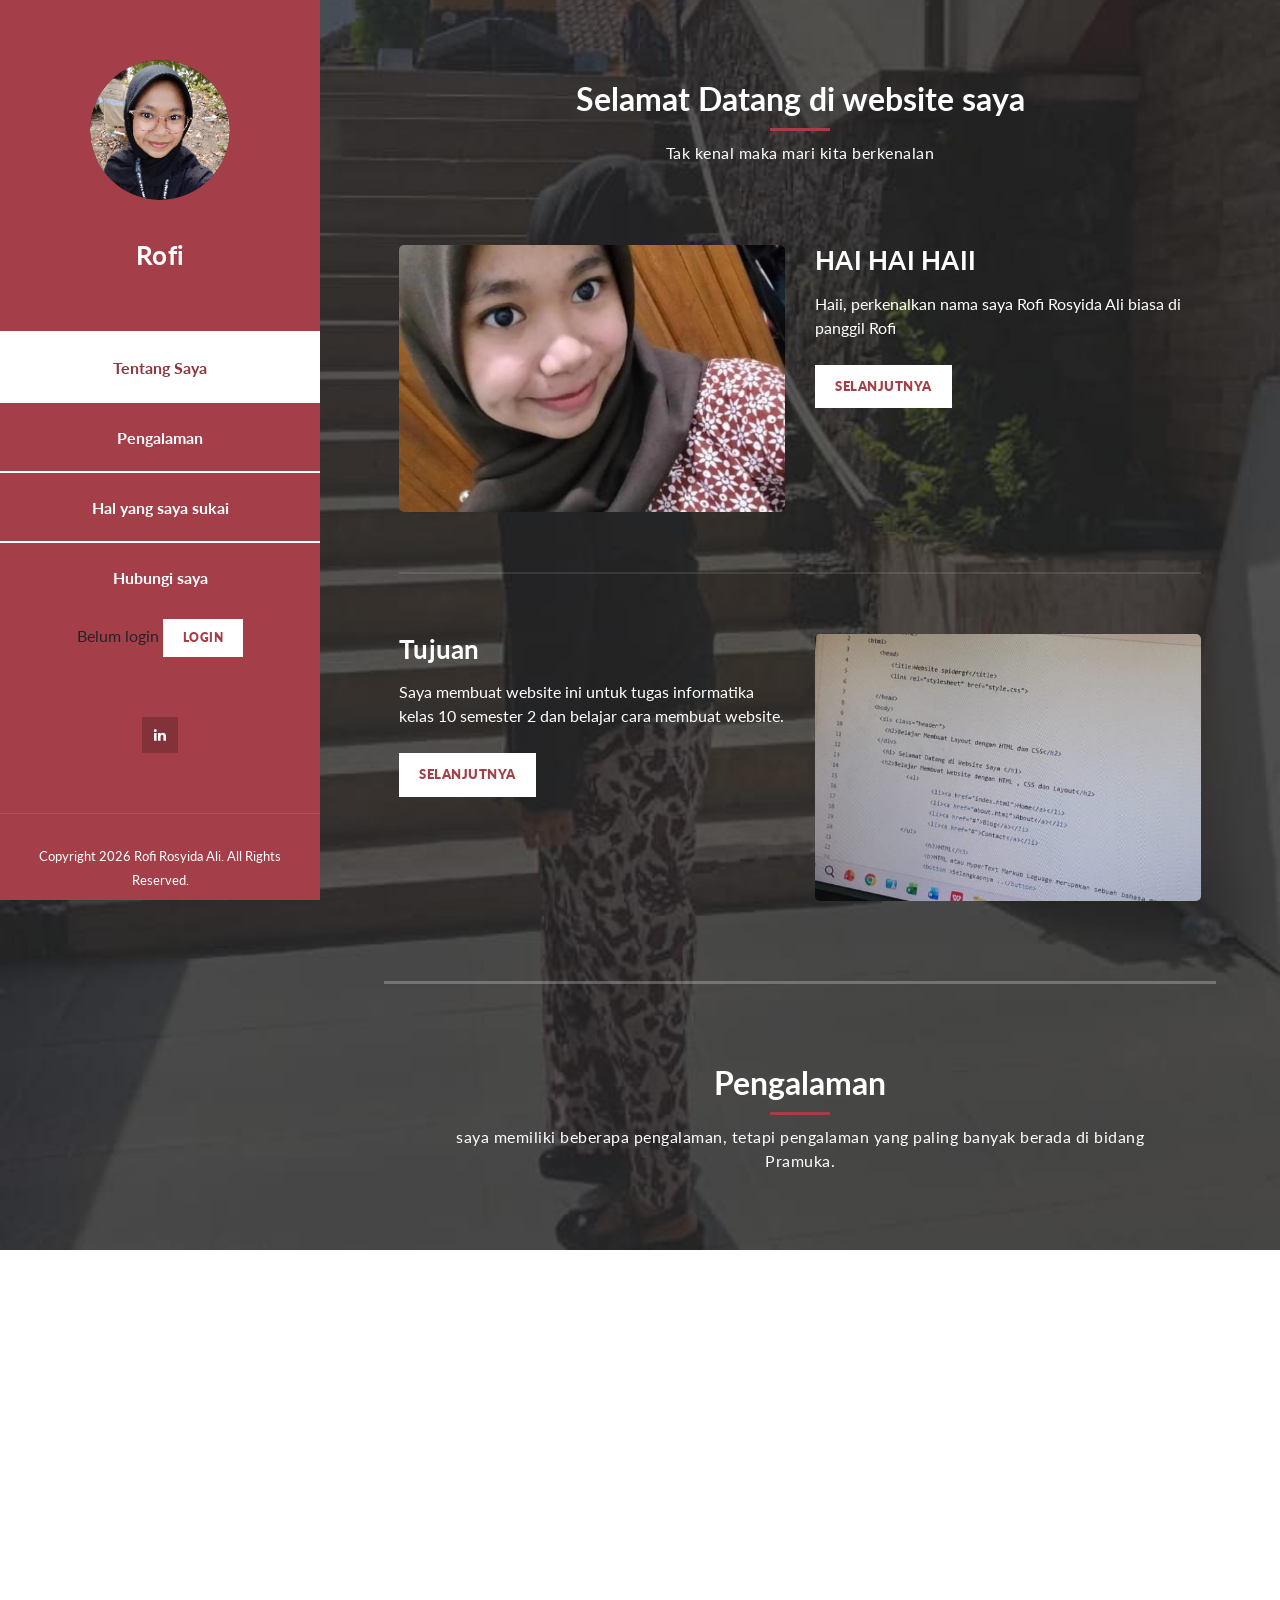
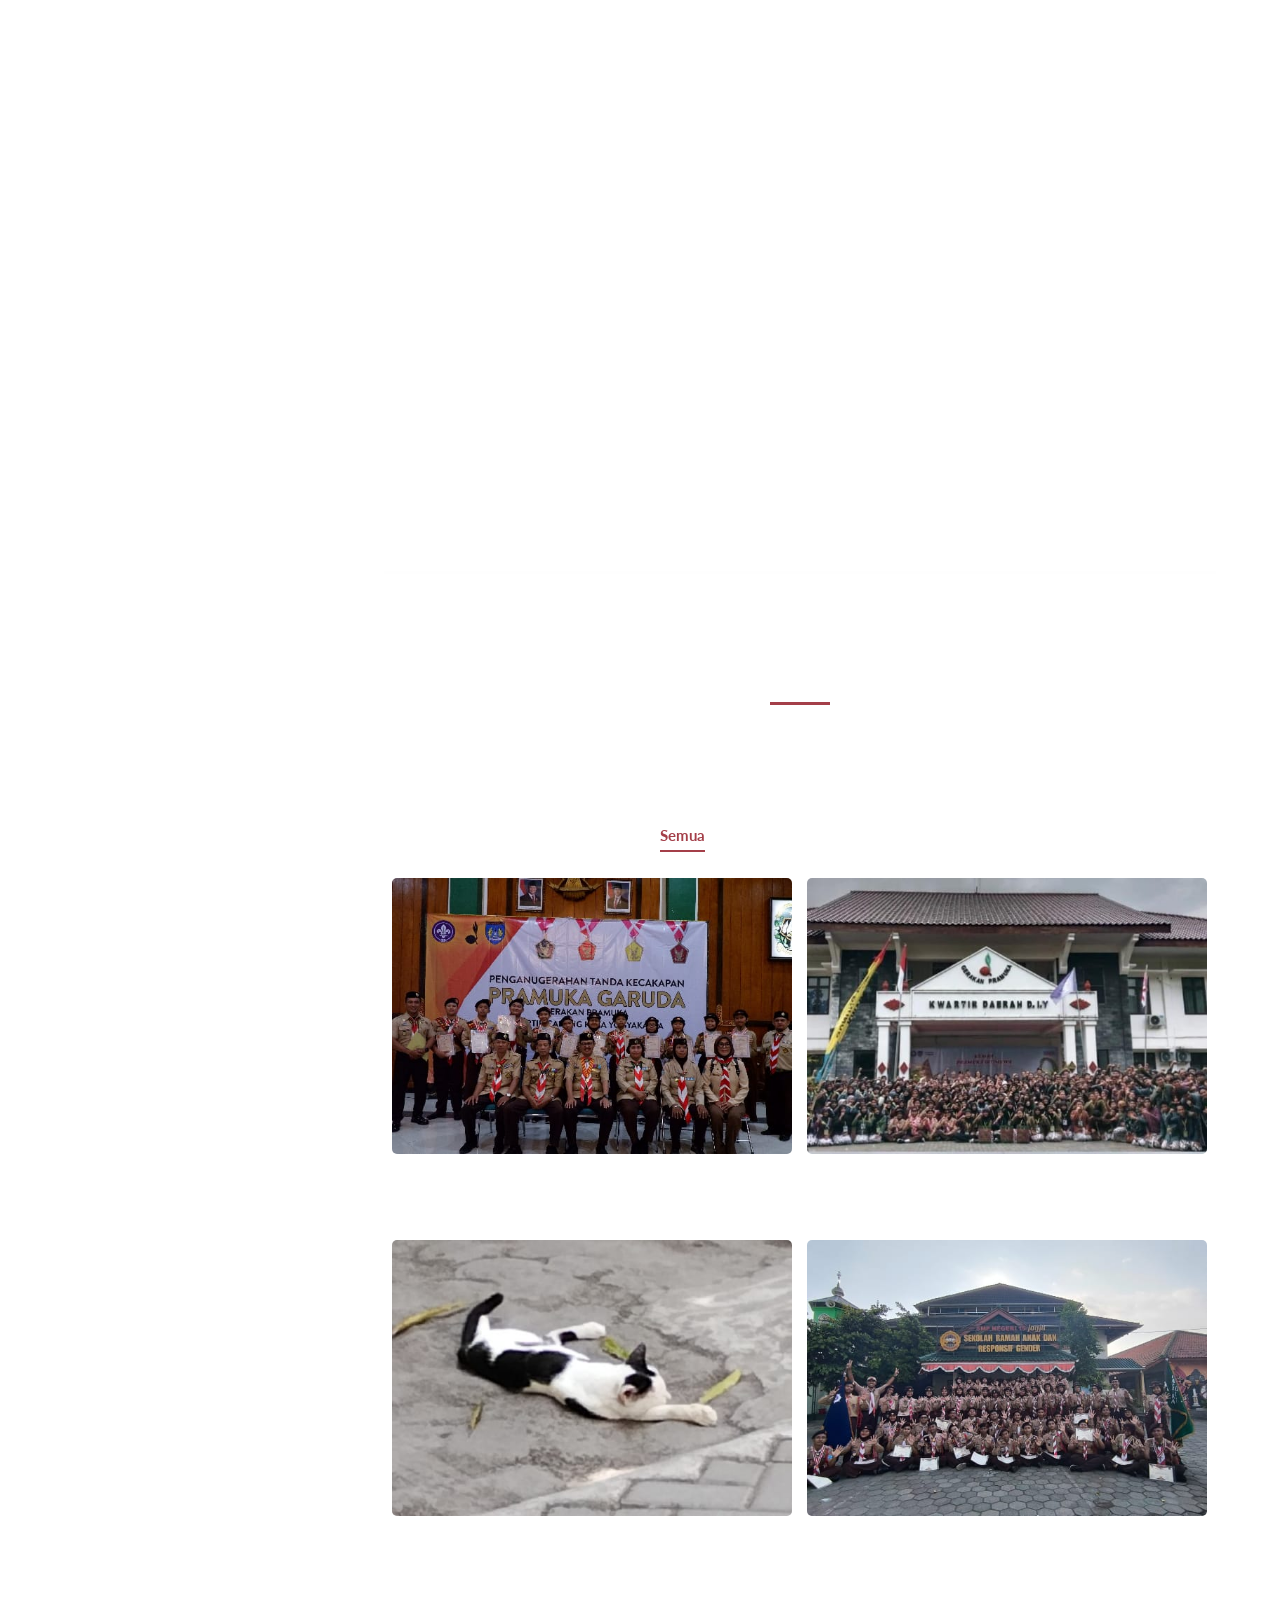
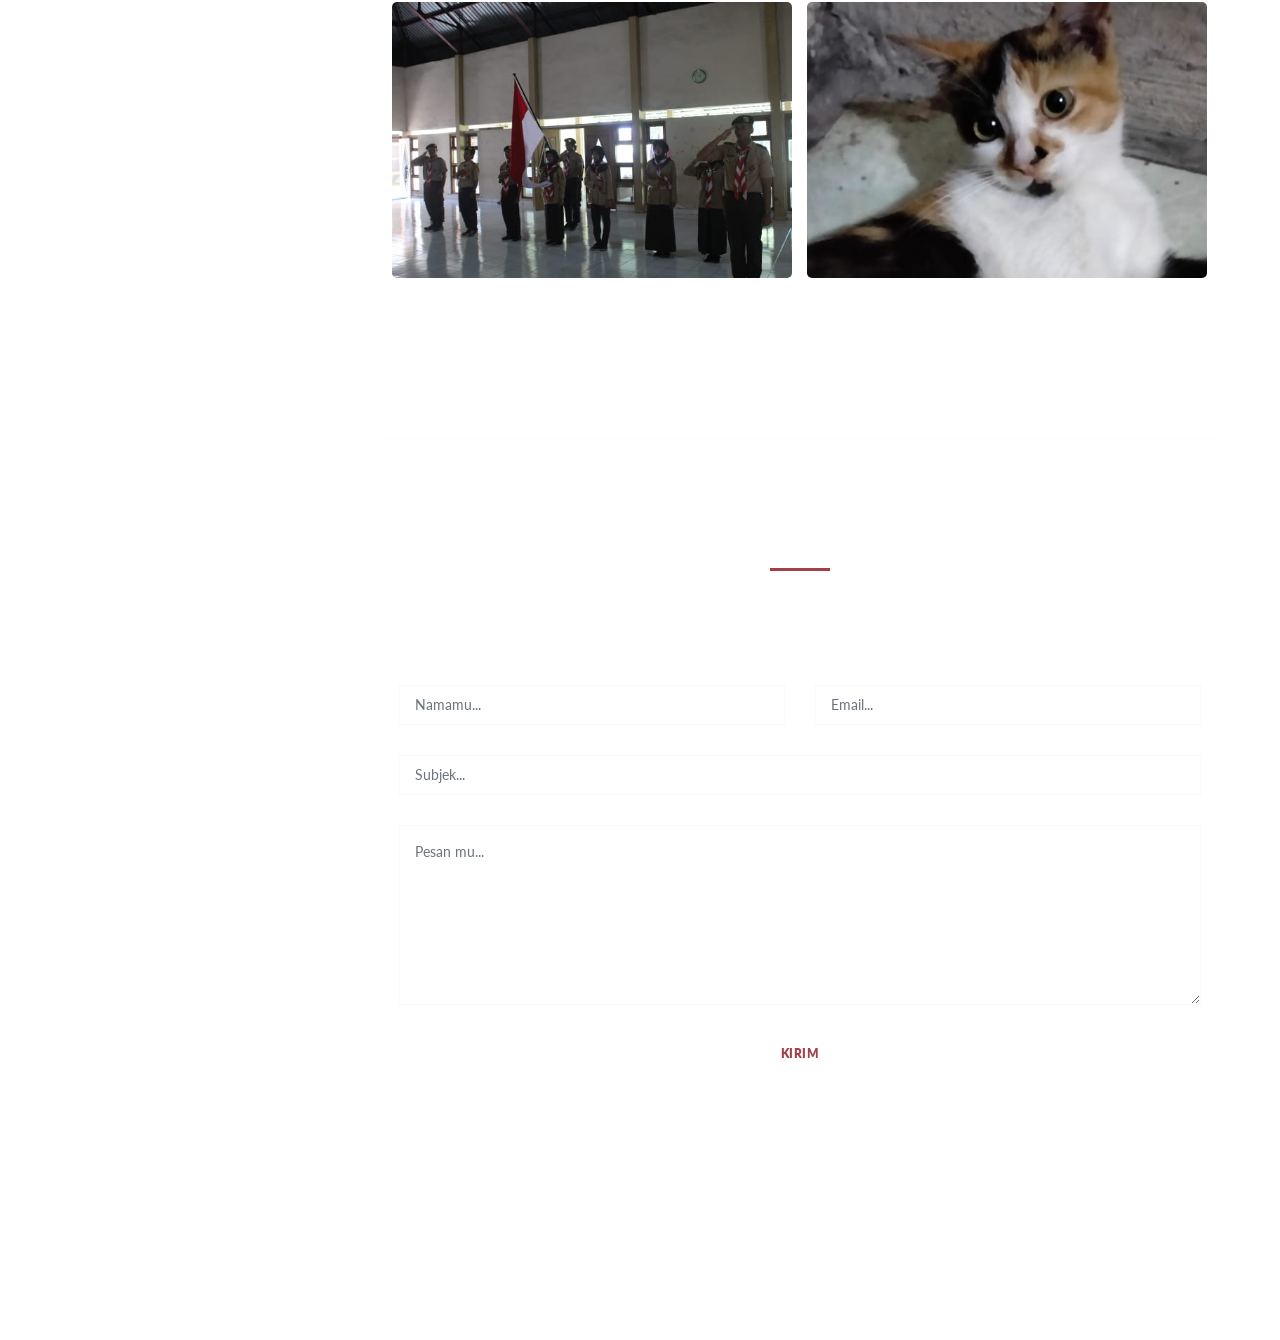
==== index.html @ 65162609 "Add files via upload" ====
<!DOCTYPE html>
<html lang="en">
  <head>
    <meta charset="utf-8" />
    <meta
      name="viewport"
      content="width=device-width, initial-scale=1, shrink-to-fit=no"
    />
    <meta name="description" content="" />
    <meta name="author" content="" />
    <link
      href="https://fonts.googleapis.com/css?family=Lato:100,300,400,700,900"
      rel="stylesheet"
    />

    <title>Rofi's Portofolio</title>
<!--
Reflux Template
https://templatemo.com/tm-531-reflux
-->
    <!-- Bootstrap core CSS -->
    <link href="vendor/bootstrap/css/bootstrap.min.css" rel="stylesheet" />

    <!-- Additional CSS Files -->
    <link rel="stylesheet" href="assets/css/fontawesome.css" />
    <link rel="stylesheet" href="assets/css/templatemo-style.css" />
    <link rel="stylesheet" href="assets/css/owl.css" />
    <link rel="stylesheet" href="assets/css/lightbox.css" />
  </head>

  <body>
    <div id="page-wraper">
      <!-- Sidebar Menu -->
      <div class="responsive-nav">
        <i class="fa fa-bars" id="menu-toggle"></i>
        <div id="menu" class="menu">
          <i class="fa fa-times" id="menu-close"></i>
          <div class="container">
            <div class="image">
              <a href="#"><img src="assets/images/author-image.jpg" alt="" /></a>
            </div>
            <div class="author-content">
              <h4>Rofi</h4>
            </div>
            <nav class="main-nav" role="navigation">
              <ul class="main-menu">
                <li><a href="#section1">Tentang Saya</a></li>
                <li><a href="#section2">Pengalaman</a></li>
                <li><a href="#section3">Hal yang saya sukai</a></li>
                <li><a href="#section4">Hubungi saya</a></li>
                <li class="nav-item list-none flex items-center gap-3 mt-2 md:mt-0">
				<span id="userInfo" class="text-sm text-gray-400">Belum login</span>
				<button id="authBtn" onclick="goLogin()">
					Login
				</button>
			</li>
              </ul>
            </nav>
            <div class="social-network">
              <ul class="soial-icons">
                <li>
                  <a href="https://www.instagram.com/fi_rsy?igsh=dWl6czZiN3VwdWk5"><i class="fa fa-linkedin"></i></a>
                </li>
              </ul>
            </div>
            <div class="copyright-text">
              <p>Copyright 2026 Rofi Rosyida Ali. All Rights Reserved.</p>
            </div>
          </div>
        </div>
      </div>

      <section class="section about-me" data-section="section1">
        <div class="container">
          <div class="section-heading">
            <h2>Selamat Datang di website saya</h2>
            <div class="line-dec"></div>
            <span
              >Tak kenal maka mari kita berkenalan</span
            >
          </div>
          <div class="left-image-post">
            <div class="row">
              <div class="col-md-6">
                <div class="left-image">
                  <img src="assets/images/left-image.jpg" alt="" />
                </div>
              </div>
              <div class="col-md-6">
                <div class="right-text">
                  <h4>HAI HAI HAII</h4>
                  <p>
                    Haii, perkenalkan nama saya Rofi Rosyida Ali
                    biasa di panggil Rofi
                  </p>
                  <div class="white-button">
                    <a href="#">Selanjutnya</a>
                  </div>
                </div>
              </div>
            </div>
          </div>
          <div class="right-image-post">
            <div class="row">
              <div class="col-md-6">
                <div class="left-text">
                  <h4>Tujuan</h4>
                  <p>
                    Saya membuat website ini untuk tugas informatika kelas 10 semester 2 
                    dan belajar cara membuat website.
                  </p>
                  <div class="white-button">
                    <a href="#">Selanjutnya</a>
                  </div>
                </div>
              </div>
              <div class="col-md-6">
                <div class="right-image">
                  <img src="assets/images/right-image.jpg" alt="" />
                </div>
              </div>
            </div>
          </div>
        </div>
      </section>

      <section class="section my-services" data-section="section2">
        <div class="container">
          <div class="section-heading">
            <h2>Pengalaman</h2>
            <div class="line-dec"></div>
            <span
              >saya memiliki beberapa pengalaman, tetapi pengalaman yang 
              paling banyak berada di bidang Pramuka.</span
            >
          </div>
          <div class="row">
            <div class="col-md-6">
              <div class="service-item">
                <div class="first-service-icon service-icon"></div>
                <h4>OSN</h4>
                <p>
                  Saat saya masih menduduki bangku kelas 8 SMP,
                  saya pernah mengikuti Olimpiade Sains Nasional bidang IPS 
                  tingkat kota Yogyakarta pada tanggal 29 Mei 2024.
                  Tetapi tuhan tidak mengizinkan saya untuk lolos di tingkat kota.
                </p>
              </div>
            </div>
            <div class="col-md-6">
              <div class="service-item">
                <div class="second-service-icon service-icon"></div>
                <h4>Pramuka Garuda</h4>
                <p>
                  Saat kelas 9 SMP saya mengikuti seleksi pramuka 
                  garuda penggalang dan lolos untuk 
                  menjadi pramuka garuda penggalang.
                </p>
              </div>
            </div>
            <div class="col-md-6">
              <div class="service-item">
                <div class="third-service-icon service-icon"></div>
                <h4>Kemah Pramuka Istimewa</h4>
                <p>
                  Kemah Istimewa ini adalah perkemahan budaya yang diselenggarakan 
                  oleh Kwarda DIY. Fokus utama perkemahan ini pada pelestarian 
                  kebudayaan dan Syarat Kecakapan Pramuka Istimewa (SKPI).
                </p>
              </div>
            </div>
            <div class="col-md-6">
              <div class="service-item">
                <div class="fourth-service-icon service-icon"></div>
                <h4>Admin Dashboard</h4>
                <p>
                  Vivamus et dui a massa venenatis fringilla. Proin lacus massa,
                  eleifend sed fermentum in, dignissim vel metus. Nunc accumsan
                  leo nec felis porttitor.
                </p>
              </div>
            </div>
          </div>
        </div>
      </section>

      <section class="section my-work" data-section="section3">
        <div class="container">
          <div class="section-heading">
            <h2>Hal yang saya sukai</h2>
            <div class="line-dec"></div>
            <span
              >Saya sangat suka menerapkan jiwa penjelajah Pramuka di luar ruangan dan menjadi pencinta kucing yang penyayang di rumah.</span
            >
          </div>
          <div class="row">
            <div class="isotope-wrapper">
              <form class="isotope-toolbar">
                <label
                  ><input
                    type="radio"
                    data-type="*"
                    checked=""
                    name="isotope-filter"
                  />
                  <span>Semua</span></label
                >
                <label
                  ><input
                    type="radio"
                    data-type="people"
                    name="isotope-filter"
                  />
                  <span>Pramuka</span></label
                >
                <label
                  ><input
                    type="radio"
                    data-type="nature"
                    name="isotope-filter"
                  />
                  <span>Prestasi</span></span></label
                >
                <label
                  ><input
                    type="radio"
                    data-type="animals"
                    name="isotope-filter"
                  />
                  <span>Hewan</span></label
                >
              </form>
              <div class="isotope-box">
                <div class="isotope-item" data-type="nature">
                  <figure class="snip1321">
                    <img
                      src="assets/images/portfolio-01.jpg"
                      alt="sq-sample26"
                    />
                    <figcaption>
                      <a
                        href="assets/images/portfolio-01.jpg"
                        data-lightbox="image-1"
                        data-title="Caption"
                        ><i class="fa fa-search"></i
                      ></a>
                      <h4>Pramuka Garuda Penggalang</h4>
                      <span>25 November 2024 dilantik menjadi pramuka garuda penggalang</span>
                    </figcaption>
                  </figure>
                </div>

                <div class="isotope-item" data-type="people">
                  <figure class="snip1321">
                    <img
                      src="assets/images/portfolio-02.jpg"
                      alt="sq-sample26"
                    />
                    <figcaption>
                      <a
                        href="assets/images/portfolio-02.jpg"
                        data-lightbox="image-1"
                        data-title="Caption"
                        ><i class="fa fa-search"></i
                      ></a>
                      <h4>Kemah Istimewa 2025</h4></h4>
                      <span>Oktober 2025 hari terakhir perkemahan</span>
                    </figcaption>
                  </figure>
                </div>

                <div class="isotope-item" data-type="animals">
                  <figure class="snip1321">
                    <img
                      src="assets/images/portfolio-03.jpg"
                      alt="sq-sample26"
                    />
                    <figcaption>
                      <a
                        href="assets/images/portfolio-03.jpg"
                        data-lightbox="image-1"
                        data-title="Caption"
                        ><i class="fa fa-search"></i
                      ></a>
                      <h4>Sapi</h4>
                      <span>Kucing di Delayota</span>
                    </figcaption>
                  </figure>
                </div>

                <div class="isotope-item" data-type="people">
                  <figure class="snip1321">
                    <img
                      src="assets/images/portfolio-04.jpg"
                      alt="sq-sample26"
                    />
                    <figcaption>
                      <a
                        href="assets/images/portfolio-04.jpg"
                        data-lightbox="image-1"
                        data-title="Caption"
                        ><i class="fa fa-search"></i
                      ></a>
                      <h4>Dewan Penggalang</h4>
                      <span>Purna anggota dewan penggalang</span>
                    </figcaption>
                  </figure>
                </div>

                <div class="isotope-item" data-type="nature">
                  <figure class="snip1321">
                    <img
                      src="assets/images/portfolio-05.jpg"
                      alt="sq-sample26"
                    />
                    <figcaption>
                      <a
                        href="assets/images/portfolio-05.jpg"
                        data-lightbox="image-1"
                        data-title="Caption"
                        ><i class="fa fa-search"></i
                      ></a>
                      <h4>Saka Bakti Husada</h4>
                      <span>Pelantikan anggota</span>
                    </figcaption>
                  </figure>
                </div>

                <div class="isotope-item" data-type="animals">
                  <figure class="snip1321">
                    <img
                      src="assets/images/portfolio-06.jpg"
                      alt="sq-sample26"
                    />
                    <figcaption>
                      <a
                        href="assets/images/portfolio-06.jpg"
                        data-lightbox="image-1"
                        data-title="Caption"
                        ><i class="fa fa-search"></i
                      ></a>
                      <h4>Miu</h4>
                      <span>Kucing tetangga suka main ke rumah</span>
                    </figcaption>
                  </figure>
                </div>
              </div>
            </div>
          </div>
        </div>
      </section>

      <section class="section contact-me" data-section="section4">
        <div class="container">
          <div class="section-heading">
            <h2>Hubungi saya</h2>
            <div class="line-dec"></div>
            <span
              >Hubungi saya jika anda ingin berteman dengan saya</span
            >
          </div>
          <div class="row">
            <div class="right-content">
              <div class="container">
                <form id="contact" action="" method="post">
                  <div class="row">
                    <div class="col-md-6">
                      <fieldset>
                        <input
                          name="name"
                          type="text"
                          class="form-control"
                          id="name"
                          placeholder="Namamu..."
                          required=""
                        />
                      </fieldset>
                    </div>
                    <div class="col-md-6">
                      <fieldset>
                        <input
                          name="email"
                          type="text"
                          class="form-control"
                          id="email"
                          placeholder="Email..."
                          required=""
                        />
                      </fieldset>
                    </div>
                    <div class="col-md-12">
                      <fieldset>
                        <input
                          name="subject"
                          type="text"
                          class="form-control"
                          id="subject"
                          placeholder="Subjek..."
                          required=""
                        />
                      </fieldset>
                    </div>
                    <div class="col-md-12">
                      <fieldset>
                        <textarea
                          name="message"
                          rows="6"
                          class="form-control"
                          id="message"
                          placeholder="Pesan mu..."
                          required=""
                        ></textarea>
                      </fieldset>
                    </div>
                    <div class="col-md-12">
                      <fieldset>
                        <button type="submit" id="form-submit" class="button">
                          Kirim
                        </button>
                      </fieldset>
                    </div>
                  </div>
                </form>
              </div>
            </div>
          </div>
        </div>
      </section>
    </div>

    <!-- Scripts -->
    <!-- Bootstrap core JavaScript -->
    <script src="vendor/jquery/jquery.min.js"></script>
    <script src="vendor/bootstrap/js/bootstrap.bundle.min.js"></script>

    <script src="assets/js/isotope.min.js"></script>
    <script src="assets/js/owl-carousel.js"></script>
    <script src="assets/js/lightbox.js"></script>
    <script src="assets/js/custom.js"></script>
    <script src="login/js/welcome.js"></script>
    <script>
      //according to loftblog tut
      $(".main-menu li:first").addClass("active");

      var showSection = function showSection(section, isAnimate) {
        var direction = section.replace(/#/, ""),
          reqSection = $(".section").filter(
            '[data-section="' + direction + '"]'
          ),
          reqSectionPos = reqSection.offset().top - 0;

        if (isAnimate) {
          $("body, html").animate(
            {
              scrollTop: reqSectionPos
            },
            800
          );
        } else {
          $("body, html").scrollTop(reqSectionPos);
        }
      };

      var checkSection = function checkSection() {
        $(".section").each(function() {
          var $this = $(this),
            topEdge = $this.offset().top - 80,
            bottomEdge = topEdge + $this.height(),
            wScroll = $(window).scrollTop();
          if (topEdge < wScroll && bottomEdge > wScroll) {
            var currentId = $this.data("section"),
              reqLink = $("a").filter("[href*=\\#" + currentId + "]");
            reqLink
              .closest("li")
              .addClass("active")
              .siblings()
              .removeClass("active");
          }
        });
      };

      $(".main-menu").on("click", "a", function(e) {
        e.preventDefault();
        showSection($(this).attr("href"), true);
      });

      $(window).scroll(function() {
        checkSection();
      });
    </script>
  </body>
</html>
---- assets/css/templatemo-style.css ----
/*

Reflux Template

https://templatemo.com/tm-531-reflux

*/

@import url(fontawesome.css);
@import url("https://fonts.googleapis.com/css?family=Lato:100,300,400,700,900");
body {
    font-family: 'Lato', sans-serif;
}

#page-wraper {
    background: url(../images/page-bg.jpg) no-repeat center center fixed;
    -webkit-background-size: cover;
    -moz-background-size: cover;
    -o-background-size: cover;
    background-size: cover;
    width: 100%;
}


/* Basic */

body {
    overflow-x: hidden;
}

input,
select,
textarea {
    outline: none;
}

a,
a:hover {
    text-decoration: none;
}

p {
    font-size: 16px;
    line-height: 24px;
    color: #fff;
}

h4 {
    font-size: 26px;
    font-weight: 700;
    color: #fff;
    letter-spacing: 0.25px;
}

img {
    width: 100%;
    overflow: hidden;
}

ul {
    padding: 0;
    margin: 0;
    list-style: none;
}

ul li {
    display: inline-block;
}

html {
    -webkit-box-sizing: border-box;
    -moz-box-sizing: border-box;
    box-sizing: border-box;
}

*,
*:before,
*:after {
    -webkit-box-sizing: inherit;
    -moz-box-sizing: inherit;
    box-sizing: inherit;
}

.clearfix {
    zoom: 1;
}

.clearfix:before,
.clearfix:after {
    content: "";
    display: table;
}

.clearfix:after {
    clear: both;
}

.container {
    margin: 0 auto;
}

.main-nav {
    text-align: center;
}

.main-nav li:last-child a {
    border-bottom: 2px solid #fff;
}

.main-nav li {
    display: block;
}

.main-nav li a {
    height: 70px;
    line-height: 70px;
    display: inline-block;
    font-size: 16px;
    font-weight: 700;
    color: #fff;
    width: 100%;
    transition: all 0.5s;
    border-top: 2px solid #fff;
}

.main-nav li:hover a,
.main-nav li.active a {
    background: #fff;
    color: #8c363e;
}

/* Sidebar Menu */

.menu .image {
    margin-top: 60px;
}

.menu .image img {
    width: 140px;
    height: 140px;
    border-radius: 50%;
    text-align: center;
}

.menu .author-content {
    margin: 40px 0px 60px 0px;
}

.menu .author-content h4 {
    margin-bottom: 0px;
}

.menu .author-content span {
    font-size: 13px;
    font-style: italic;
    color: #fff;
}

.menu .social-network {
    margin-top: 60px;
}

.menu .social-network ul li {
    margin: 0 3px;
}

.menu .social-network ul li a {
    width: 40px;
    height: 40px;
    display: inline-block;
    text-align: center;
    line-height: 40px;
    background-color: rgba(0, 0, 0, 0.2);
    color: #fff;
    font-size: 14px;
    transition: all 0.5s;
}

.menu .social-network ul li a:hover {
    background-color: #fff;
    color: #a43f49;
}

.menu .copyright-text {
    position: relative;
    margin-top: 60px;
}

.menu .copyright-text p {
    border-top: 1px solid rgba(250, 250, 250, 0.1);
    display: inline-block;
    width: 100%;
    padding-left: 30px;
    padding-right: 30px;
    padding-top: 30px;
    font-size: 13px;
}

.menu:before,
.menu:after {
    content: "";
    display: table;
}

.menu:after {
    clear: both;
}

.menu a {
    text-decoration: none;
    color: inherit;
}

.menu {
    text-align: center;
}

.menu::-webkit-scrollbar {
    display: none;
}

.menu {
    left: 10%;
  -webkit-transition: -webkit-transform 233ms cubic-bezier(0, 0, 0.21, 1);
  -webkit-overflow-scrolling: touch;
  background-color: #a43f49;
  box-sizing: border-box;
  height: 100vh;  
  max-height: 100vh !important;
  max-width: 80vw !important;
  min-width: 45px !important;
  outline: none;
  overflow-x: hidden !important;
  overflow-y: auto !important;
  padding: 0;
  position: fixed !important;
  top: calc(0px);  
  width: 20%;
  will-change: transform;
  z-index: 9999 !important;
}

.menu-toggle {
  color: #fff;
  cursor: pointer;
  font-size: 25px;
  position: fixed;
  right: 25px;
  top: 25px;
}

#menu-toggle {
    z-index: 999;
    cursor: pointer;
    position: fixed;
    top: 0;
    left: 0;
    color: #a43f49;
    background-color: #fff;
    width: 60px;
    height: 60px;
    text-align: center;
    display: inline-block;
    line-height: 60px;
}

.menu-close {
  cursor: pointer;
}

#menu-close {
    cursor: pointer;
    text-align: right;
    color: #a43f49;
    background-color: #fff;
    width: 100%;
    height: 60px;
    text-align: center;
    display: inline-block;
    line-height: 60px;
}


/* Section */

.section {
    color: #fff;
    width: 55%;
    right: 10%;
    left: 35%;
    position: relative;
    min-height: 100vh;
    padding-bottom: 80px;
    border-bottom: 3px solid rgba(250, 250, 250, 0.25);
}

.section-heading {
    text-align: center;
    padding: 80px 45px;
}

.section-heading h2 {
    font-size: 32px;
    font-weight: 700;
    color: #fff;
}

.section-heading .line-dec {
    width: 60px;
    height: 3px;
    background-color: #a43f49;
    margin: 10px auto;
}

.section-heading span {
    margin-top: 5px;
    font-size: 16px;
    color: #fff;
    letter-spacing: 0.5px;
}


/* Buttons */

.white-button a {
    display: inline-block;
    padding: 12px 20px;
    background-color: #fff;
    color: #a43f49;
    font-size: 13px;
    font-weight: 800;
    letter-spacing: 0.5px;
    text-transform: uppercase;
    transition: all 0.5s;
}

.white-button a:hover {
    background-color: #a43f49;
    color: #fff;
}

button {
    display: inline-block;
    padding: 10px 20px;
    background-color: #fff;
    color: #a43f49;
    font-size: 12px;
    font-weight: 800;
    letter-spacing: 0.5px;
    text-transform: uppercase;
    transition: all 0.5s;
    border: none;
    outline: none;
    cursor: pointer;
}

button:hover {
    outline: none;
    background-color: #a43f49;
    color: #fff;
}


/* Left & Right Post */

.right-image-post {
    margin-top: 60px;
    padding-top: 60px;
    border-top: 2px solid rgba(250, 250, 250, 0.1);
}

.left-image img,
.right-image img {
    border-radius: 5px;
}

.right-image-post h4,
.left-image-post h4 {
    margin-top: 30px;
}

.right-image-post p,
.left-image-post p {
    margin-top: 20px;
}

.right-image-post .white-button,
.left-image-post .white-button {
    margin-top: 30px;
}


/* Services */

.my-services .col-md-6 {
    padding-left: 5px;
    padding-right: 5px;
}

.service-item {
    margin-bottom: 10px;
    padding: 50px;
    background-color: rgba(250, 250, 250, 0.1);
    transition: all 0.5s;
}

.service-item h4 {
    transition: all 0.5s;
}

.service-item p {
    transition: all 0.5s;
}

.service-item:hover {
    background-color: rgba(250, 250, 250, 1);
}

.service-item:hover h4 {
    color: #1e1e1e;
}

.service-item:hover p {
    color: #4a4a4a;
}

.service-item .service-icon {
    width: 70px;
    height: 70px;
    display: inline-block;
    margin-bottom: 30px;
    background-size: cover;
    background-repeat: no-repeat;
    transition: all 0.5s;
}

.service-item .first-service-icon {
    background-image: url(../images/first-white-icon.png);
}

.service-item:hover .first-service-icon {
    background-image: url(../images/first-main-icon.png);
}

.service-item .second-service-icon {
    background-image: url(../images/second-white-icon.png);
}

.service-item:hover .second-service-icon {
    background-image: url(../images/second-main-icon.png);
}

.service-item .third-service-icon {
    background-image: url(../images/third-white-icon.png);
}

.service-item:hover .third-service-icon {
    background-image: url(../images/third-main-icon.png);
}

.service-item .fourth-service-icon {
    background-image: url(../images/fourth-white-icon.png);
}

.service-item:hover .fourth-service-icon {
    background-image: url(../images/fourth-main-icon.png);
}


/* My Work */

section.my-work .section-heading {
    text-align: center;
    padding: 80px 45px 50px 45px;
}

.isotope-wrapper {
    position: relative;
    width: 100%;
    margin: auto;
}

.isotope-toolbar input[type="radio"] {
    display: none;
}

.isotope-toolbar span {
    text-transform: capitalize;
    display: inline-block;
    margin-right: 15px;
    padding-bottom: 3px;
    font-size: 15px;
    font-weight: 700;
    border-bottom: 2px solid transparent;
    transform: ease-in-out 0.5s;
    cursor: pointer;
}

.isotope-toolbar input[type="radio"]:checked + span {
    color: #a43f49;
    border-bottom: 2px solid #a43f49;
}

.isotope-box {
    position: relative;
    width: 100%;
}

.isotope-toolbar {
    text-align: center;
    margin: 10px;
}

.isotope-toolbar p {
    border-top: 1px solid #fff;
    padding-top: 15px;
}

.isotope-toolbar a {
    color: #fff;
}

.isotope-item {
    position: relative;
    width: 48%;
    margin: 1%;
    border-bottom: 2px solid rgba(250,250,250,0.1);
    padding-bottom: 30px;
    margin-bottom: 30px;
}

.isotope-item img {
    top: 0;
    left: 0;
    width: 100%;
    height: 100%;
    border-radius: 5px;
}

.lazyload {
    background: #f7f7f7;
}

.lazyloading {
    background: #f7f7f7 url(//afarkas.github.io/lazysizes/assets/imgs/loader.gif) no-repeat center;
    min-height: 60px;
}

figure.snip1321 {
  overflow: hidden;
  text-align: center;
  -webkit-perspective: 50em;
  perspective: 50em;
}
figure.snip1321 * {
  -webkit-box-sizing: padding-box;
  box-sizing: padding-box;
  -webkit-transition: all 0.2s ease-out;
  transition: all 0.2s ease-out;
}
figure.snip1321 figcaption {
  top: 50%;
  left: 20px;
  right: 20px;
  position: absolute;
  opacity: 0;
  z-index: 1;
}
figure.snip1321 h4 {
    margin-top: 15px;
  margin-bottom: 5px;
  color: #232323;
}
figure.snip1321 span {
    font-size: 14px;
    font-style: italic;
    display: block;
    color: #7a7a7a;
}
figure.snip1321 i {
  position: relative!important;
  font-size: 18px;
  background-color: #a43f49;
  width: 40px;
  height: 40px;
  display: inline-block;
  text-align: center;
  line-height: 40px;
  border-radius: 5px;
  color: #fff;
}
figure.snip1321:after {
  background-color: #ffffff;
  position: absolute;
  content: "";
  display: block;
  top: 20px;
  left: 20px;
  right: 20px;
  bottom: 20px;
  -webkit-transition: all 0.4s ease-in-out;
  transition: all 0.4s ease-in-out;
  -webkit-transform: rotateX(-90deg);
  transform: rotateX(-90deg);
  -webkit-transform-origin: 50% 50%;
  -ms-transform-origin: 50% 50%;
  transform-origin: 50% 50%;
  opacity: 0;
}
figure.snip1321 a {
  left: 0;
  right: 0;
  top: 0;
  bottom: 0;
  z-index: 1;
}
figure.snip1321:hover figcaption,
figure.snip1321.hover figcaption {
  -webkit-transform: translateY(-50%);
  transform: translateY(-50%);
  opacity: 1;
  -webkit-transition-delay: 0.2s;
  transition-delay: 0.2s;
}
figure.snip1321:hover:after,
figure.snip1321.hover:after {
  -webkit-transform: rotateX(0);
  transform: rotateX(0);
  opacity: 0.9;
}


/* Contact Me */

section.contact-me {
    border-bottom: none;
}

#contact input {
    background-color: rgba(250,250,250,0.1);
    border: 1px solid rgba(250,250,250,1);
    border-radius: 0px;
    margin-bottom: 30px;
    color: #fff;
    font-size: 14px;
    height: 40px;
    line-height: 40px;
    width: 100%;
    padding-left: 15px;
}

#contact input:focus {
    outline: none;
    box-shadow: none;
}

#contact textarea {
    background-color: rgba(250,250,250,0.1);
    border: 1px solid rgba(250,250,250,1);
    border-radius: 0px;
    margin-bottom: 30px;
    color: #fff;
    font-size: 14px;
    height: 180px;
    max-height: 220px;
    line-height: 40px;
    width: 100%;
    padding-left: 15px;
}

#contact textarea:focus {
    outline: none;
    box-shadow: none;
}

#contact {
    text-align: center;
}

@media screen and (max-width: 1680px) {
    .menu {
        left: 5%;
    }

    .section {
        color: #fff;
        width: 65%;
        right: 5%;
        left: 30%;
    }
}

@media screen and (max-width: 1680px) and (min-width: 846px) { 
    .menu .social-network ul li a {
        width: 36px;
        height: 36px;
        line-height: 36px;
    }

    .menu .social-network ul li {
        margin: 0;
    }

    .menu .image {
        margin-top: 60px;
    }
}

@media screen and (max-width: 1280px) {
    .menu {
        left: 0%;
    }

    .right-image-post h4,
    .left-image-post h4 {
        margin-top: 0px;
    }

    .right-image-post p,
    .left-image-post p {
        margin-top: 15px;
    }

    .right-image-post .white-button,
    .left-image-post .white-button {
        margin-top: 25px;
    }

}

.menu .container {
    padding-left: 0;
    padding-right: 0;
}

@media screen and (max-width: 1280px) and (min-width: 846px) {
    .menu {
        width: 25%;
    }
}

#menu-toggle,
#menu-close {
    display: none;
}  

@media screen and (max-width: 845px) {        
    #menu-toggle,
    #menu-close {
        display: inline-block;
    }    

    .menu {        
        width: 320px;
        -webkit-transform: translateX(-100%) !important;
        transform: translateX(-100%) !important;
        transition: -webkit-transform 233ms cubic-bezier(0, 0, 0.21, 1);
        transition: transform 233ms cubic-bezier(0, 0, 0.21, 1);
        transition: transform 233ms cubic-bezier(0, 0, 0.21, 1), -webkit-transform 233ms cubic-bezier(0, 0, 0.21, 1);
    }

    .menu .image {
        margin-top: 40px;        
    }

    .menu .image img {
        width: 120px;
        height: 120px;
    }

    .menu .author-content {
        margin: 20px 0px 40px 0px;
    }

    .menu .container {
        padding-left: 15px;
        padding-right: 15px;
    }

    .menu.open {
        display: inline-block;
        -webkit-transform: translateX(0) !important;
                transform: translateX(0) !important;
    }

    .responsive-nav {
        display: inline-block;
    }
    .section {
        width: 94%;
        right: 3%;
        left: 3%;
    }
    .isotope-item {
        width: 94%;
        margin: 3%;
    }
    .left-image-post img {
        margin-bottom: 30px;
    }
    .right-image-post img {
        margin-top: 30px;
    }
    .isotope-item {
        border-bottom: none;
        text-align: center;
    }
    .isotope-toolbar {
        margin-bottom: 20px;
    }
}
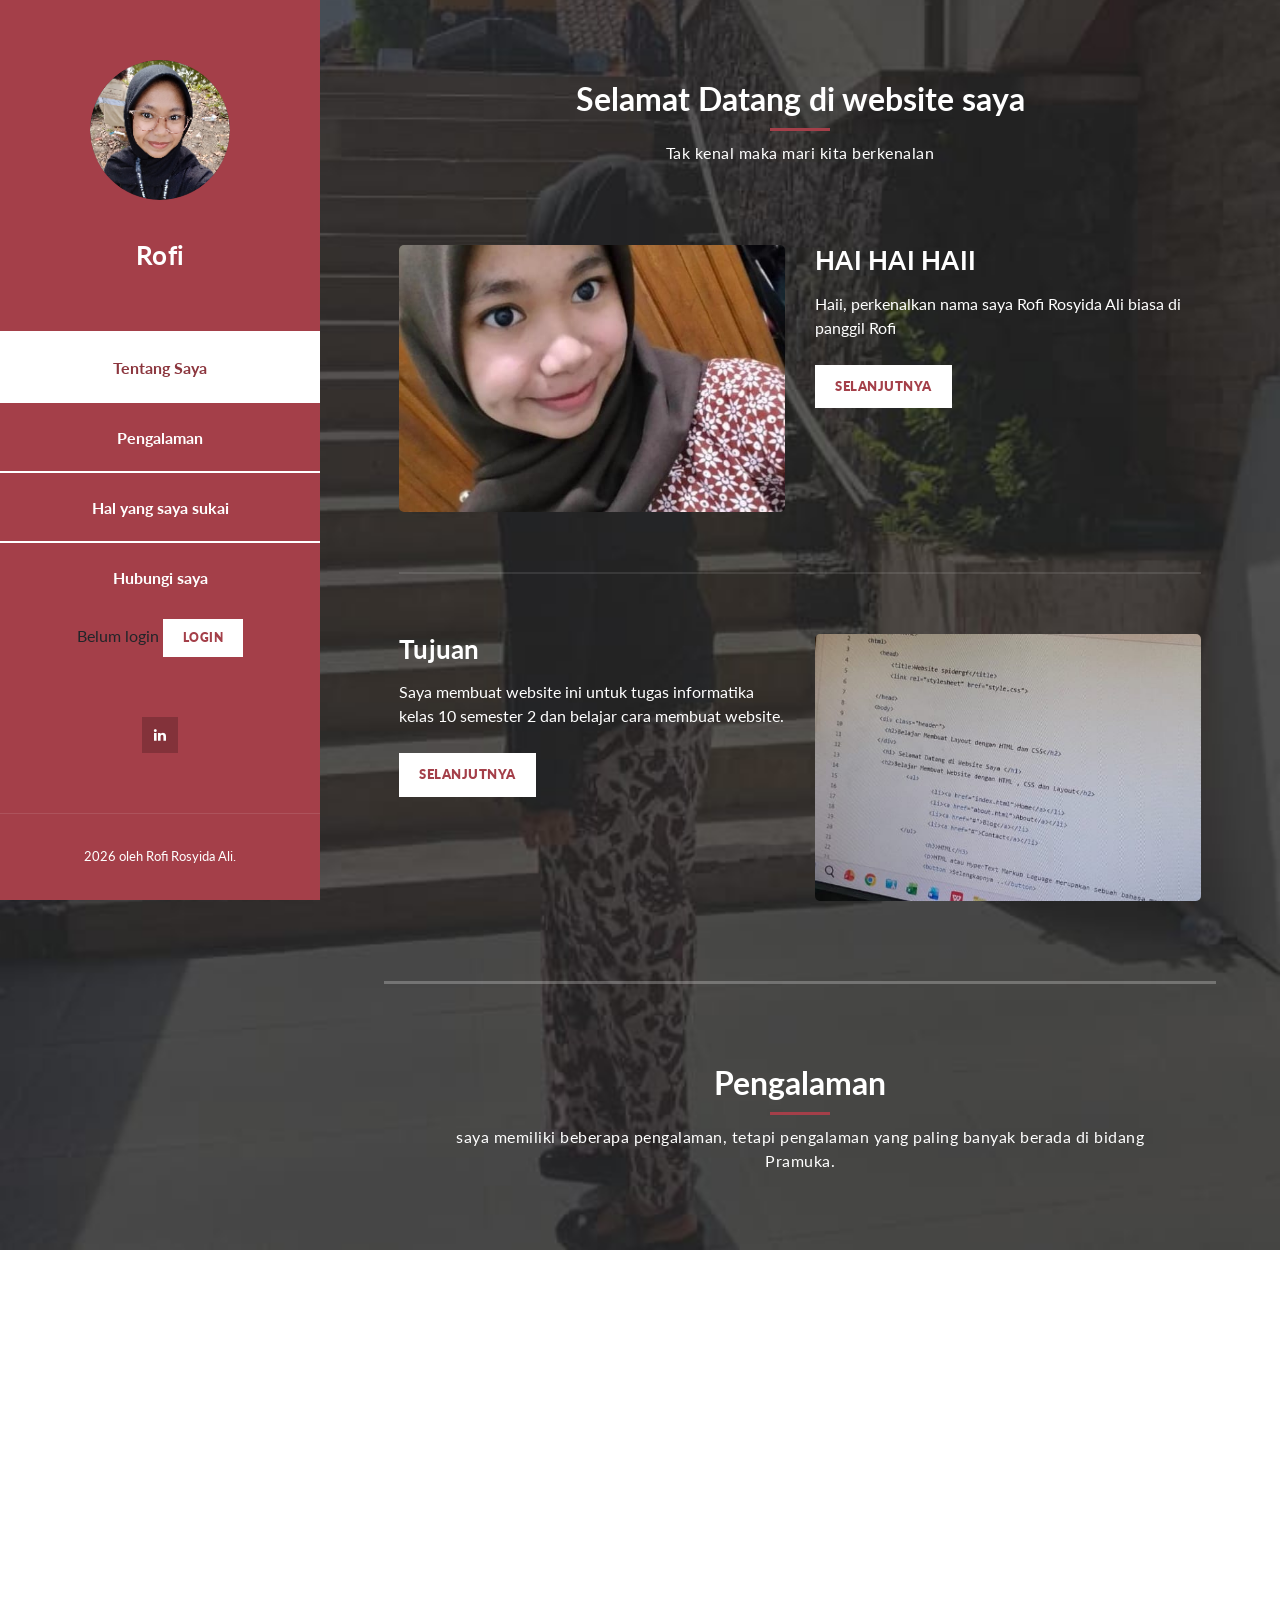
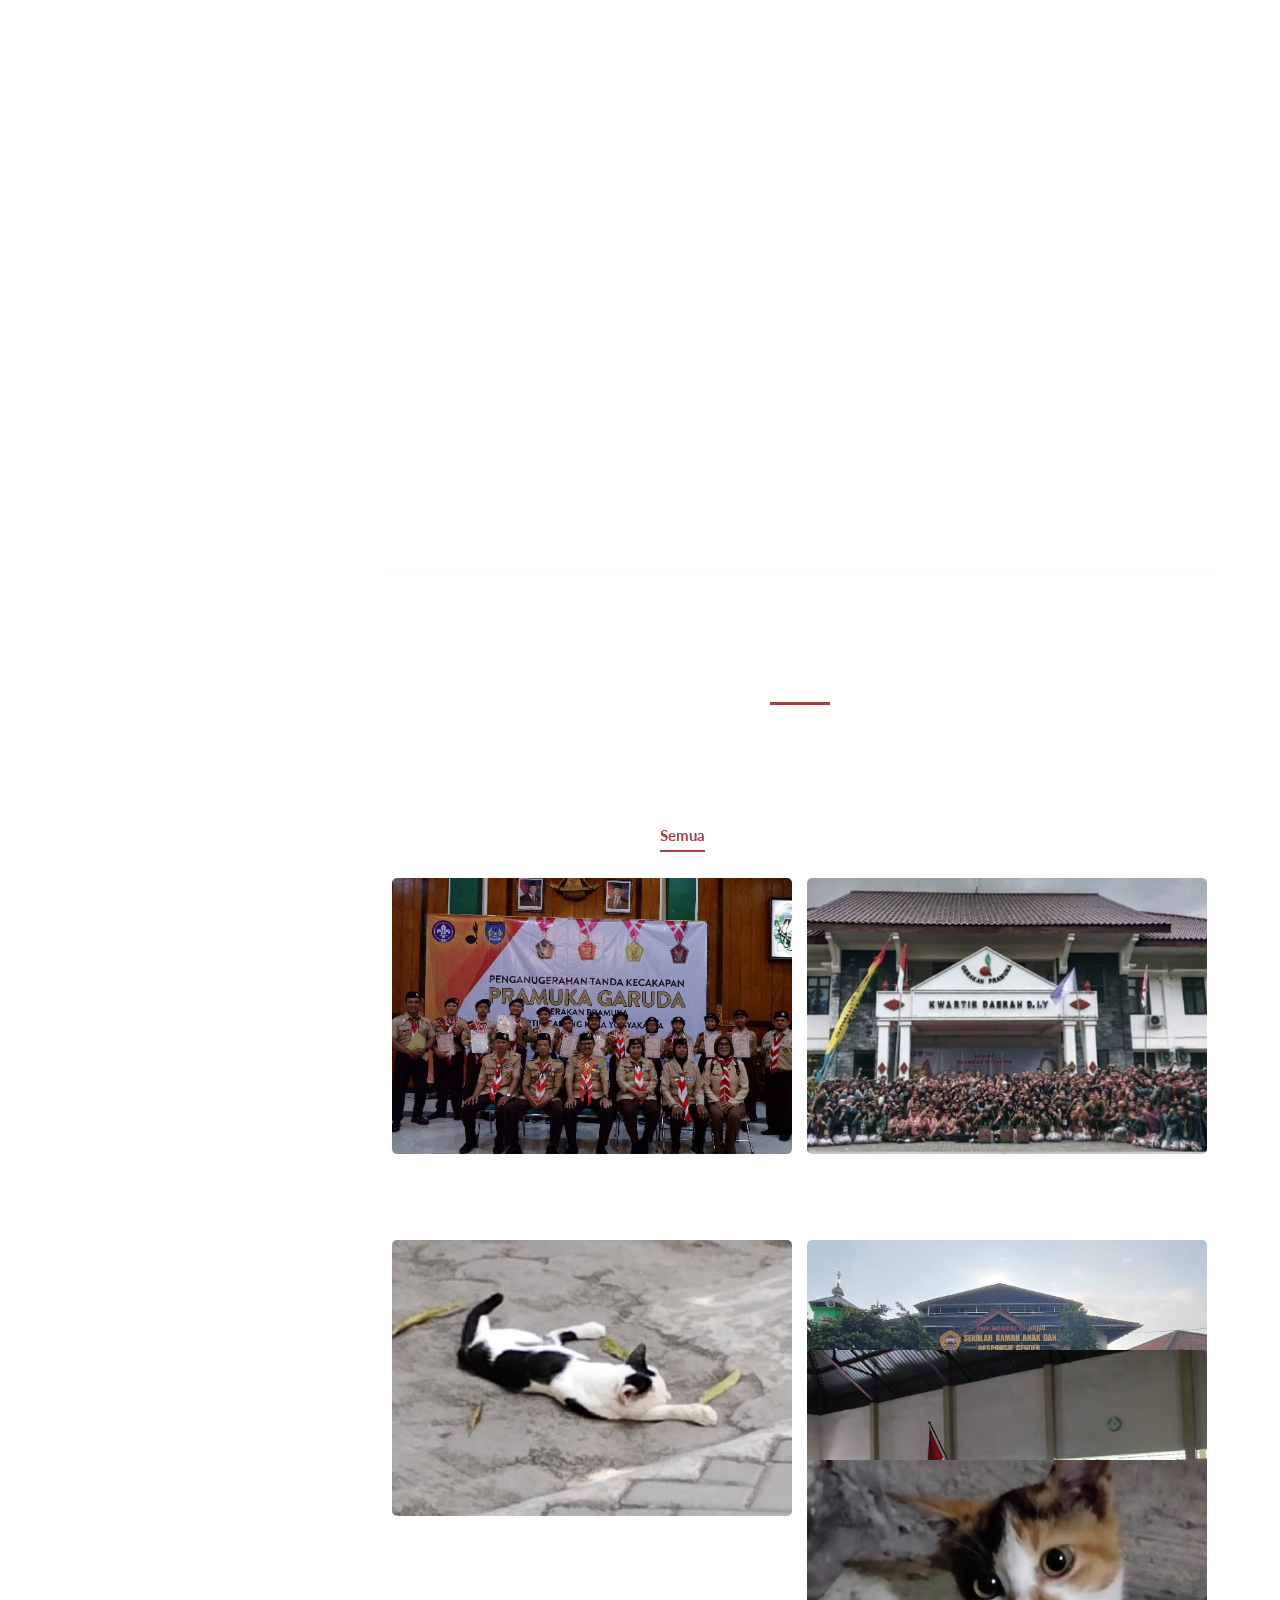
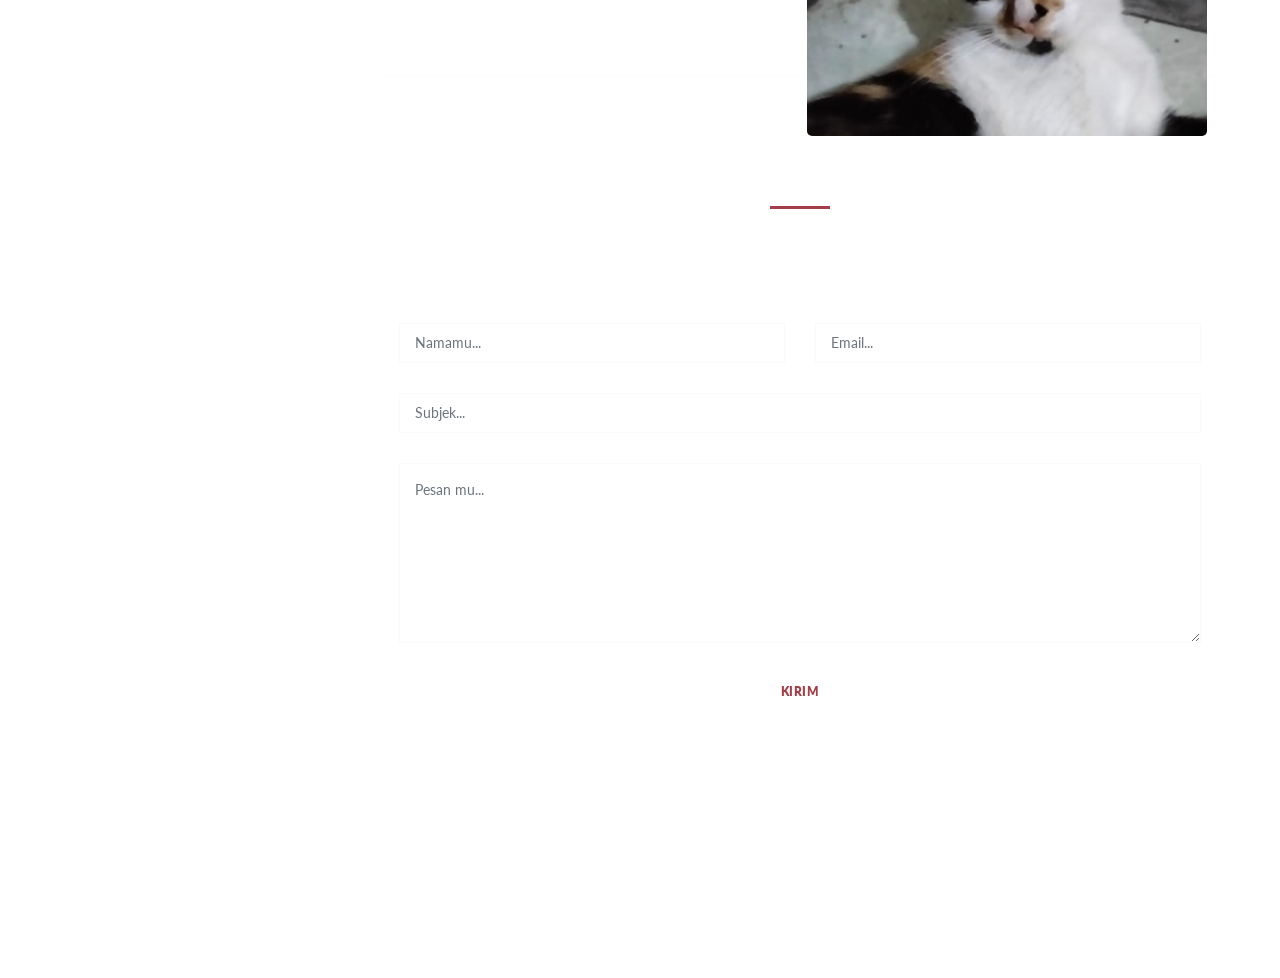
==== commit efb23233: "Update index.html" ====
--- a/index.html
+++ b/index.html
@@ -64,7 +64,7 @@
               </ul>
             </div>
             <div class="copyright-text">
-              <p>Copyright 2026 Rofi Rosyida Ali. All Rights Reserved.</p>
+              <p>2026 oleh Rofi Rosyida Ali.</p>
             </div>
           </div>
         </div>
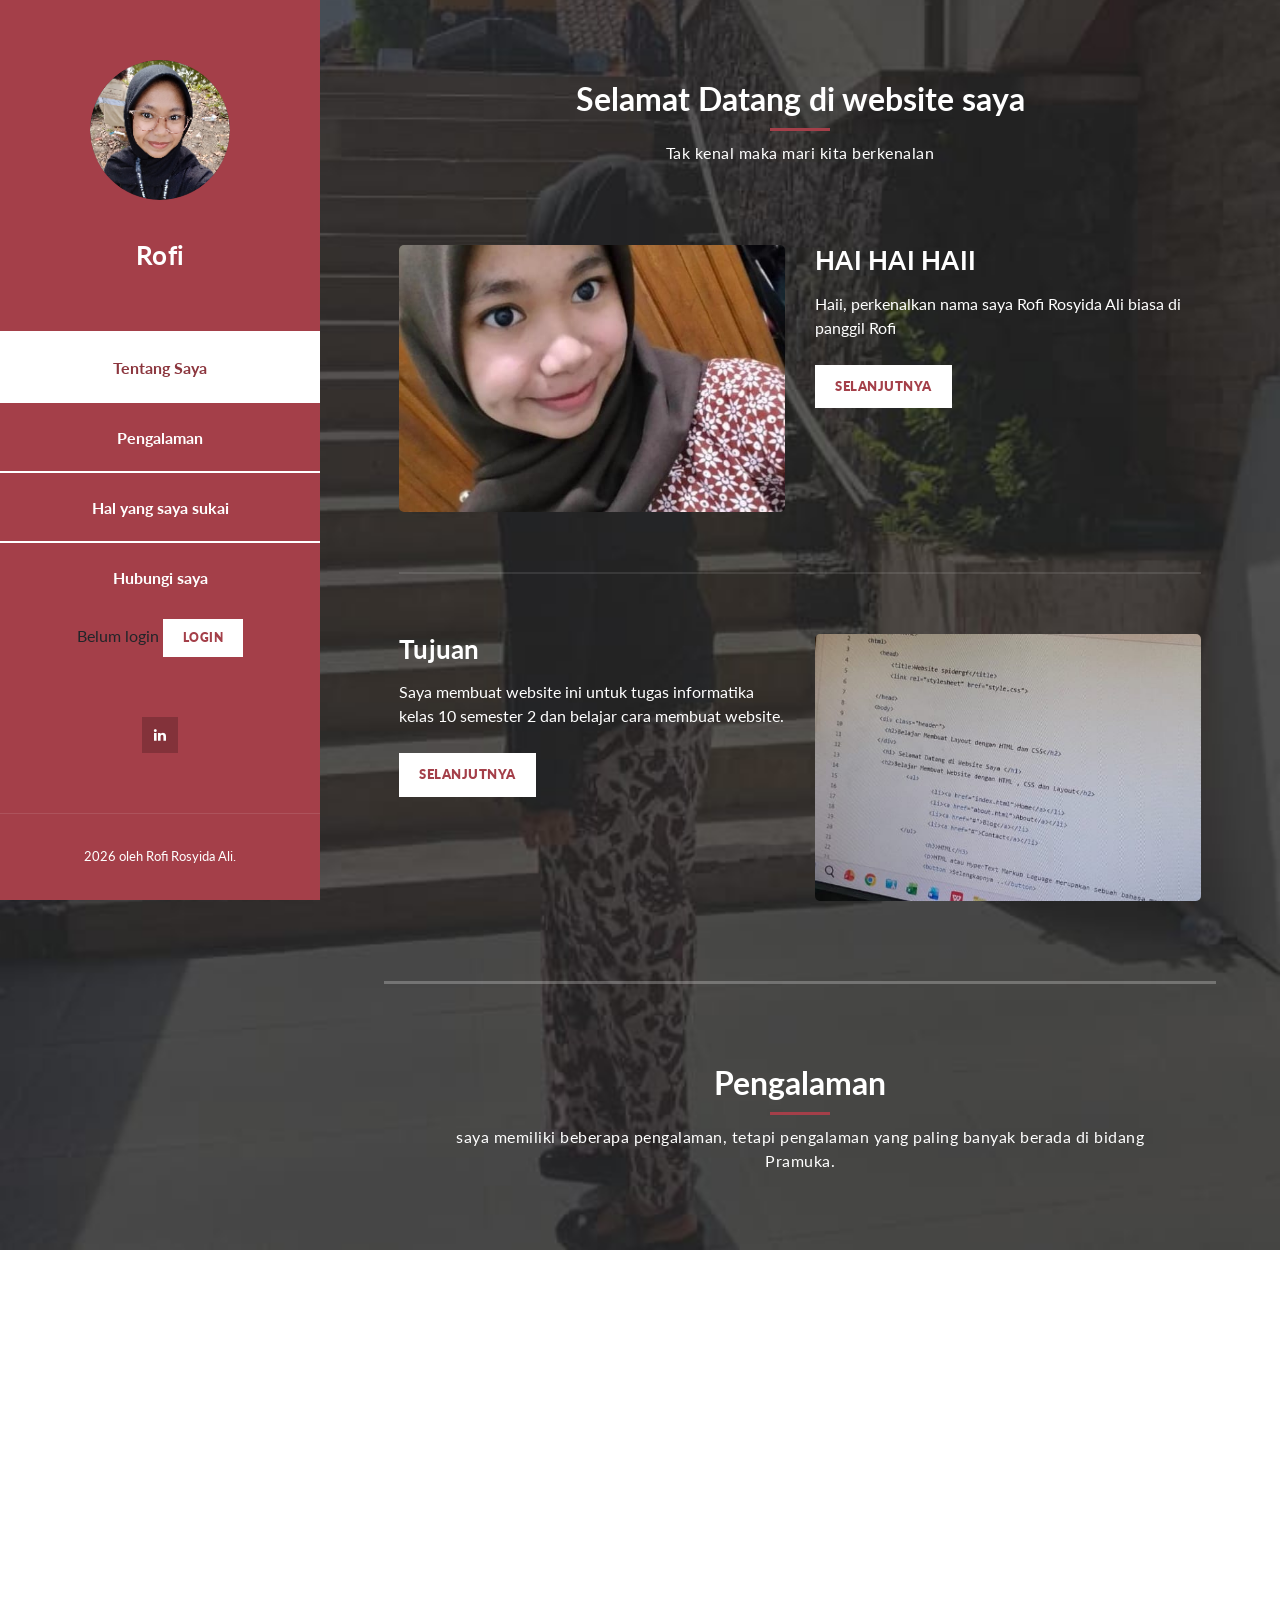
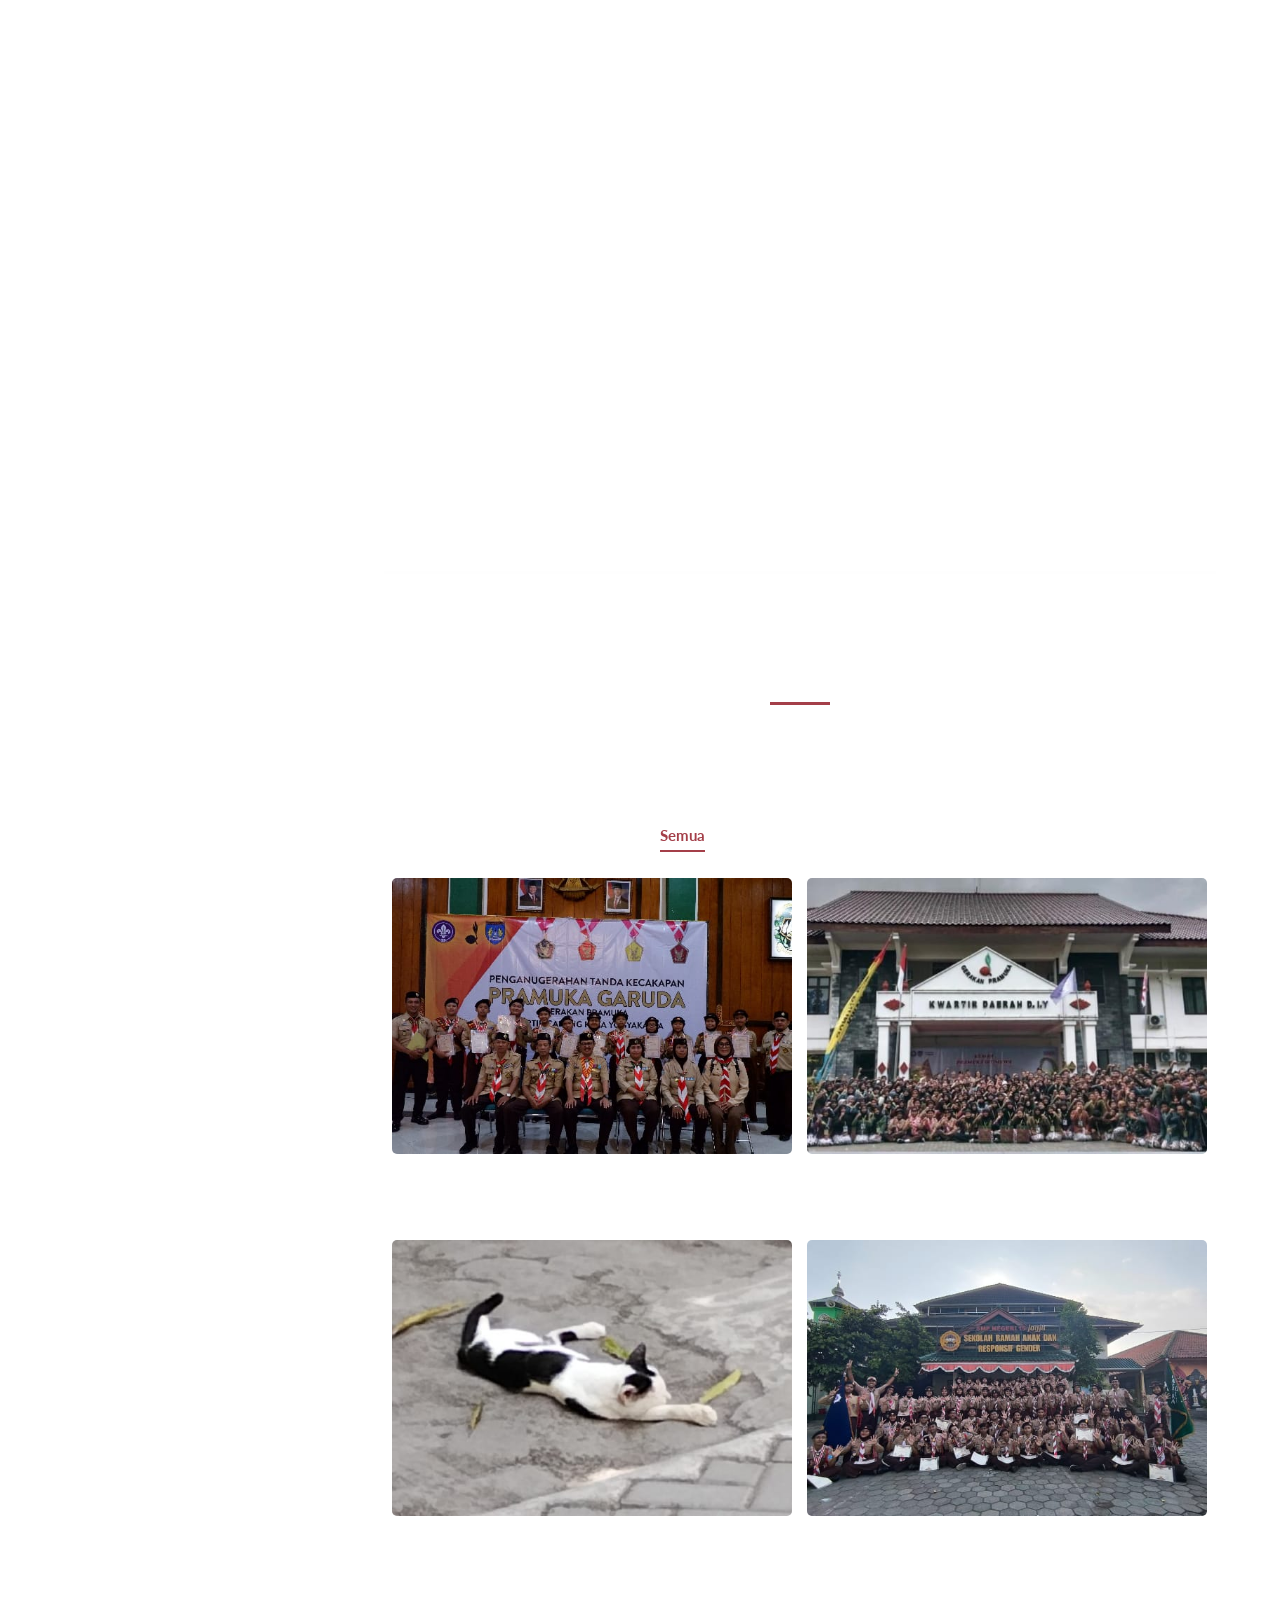
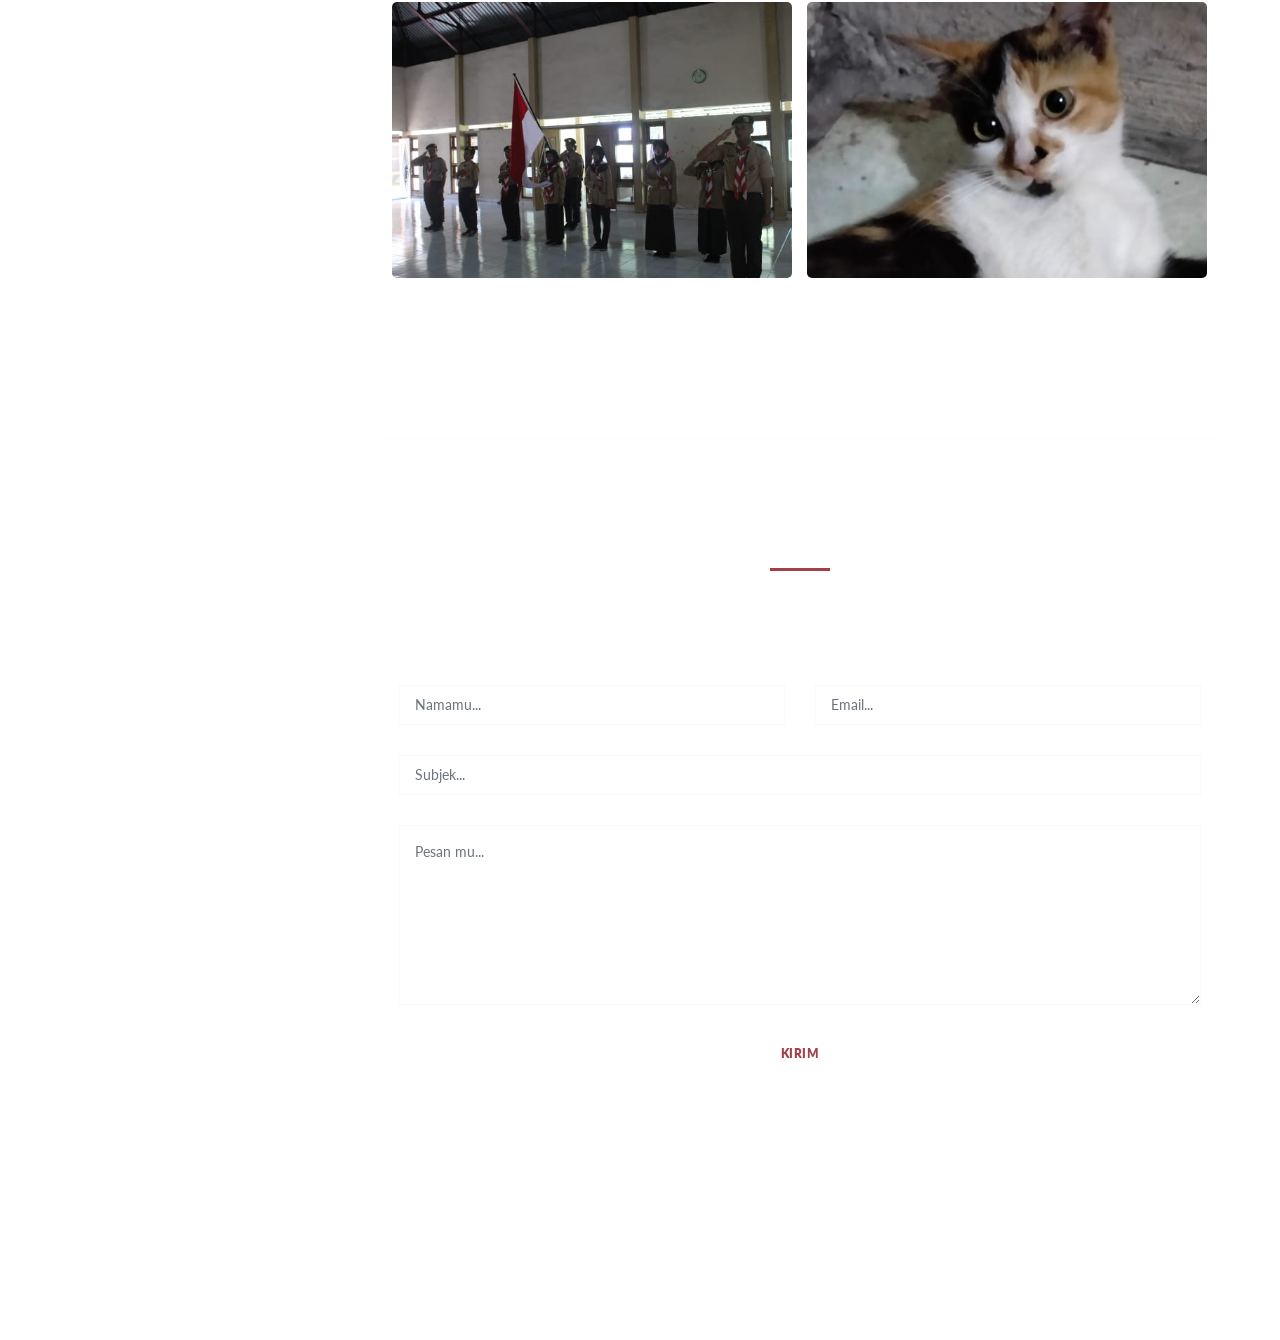
==== commit 126446e8: "Update index.html" ====
--- a/index.html
+++ b/index.html
@@ -172,11 +172,11 @@
             <div class="col-md-6">
               <div class="service-item">
                 <div class="fourth-service-icon service-icon"></div>
-                <h4>Admin Dashboard</h4>
+                <h4>PDT 54</h4>
                 <p>
-                  Vivamus et dui a massa venenatis fringilla. Proin lacus massa,
-                  eleifend sed fermentum in, dignissim vel metus. Nunc accumsan
-                  leo nec felis porttitor.
+                  Saya pernah menjadi sangga kerja kesehatan 
+				  dalam kegiatan Pengembaraan Desember Tahunan 
+				  yang ke 54 pada 18-22 Desember 2025
                 </p>
               </div>
             </div>
@@ -264,7 +264,7 @@
                         ><i class="fa fa-search"></i
                       ></a>
                       <h4>Kemah Istimewa 2025</h4></h4>
-                      <span>Oktober 2025 hari terakhir perkemahan</span>
+                      <span>29 Agustus 2025 hari terakhir perkemahan</span>
                     </figcaption>
                   </figure>
                 </div>
